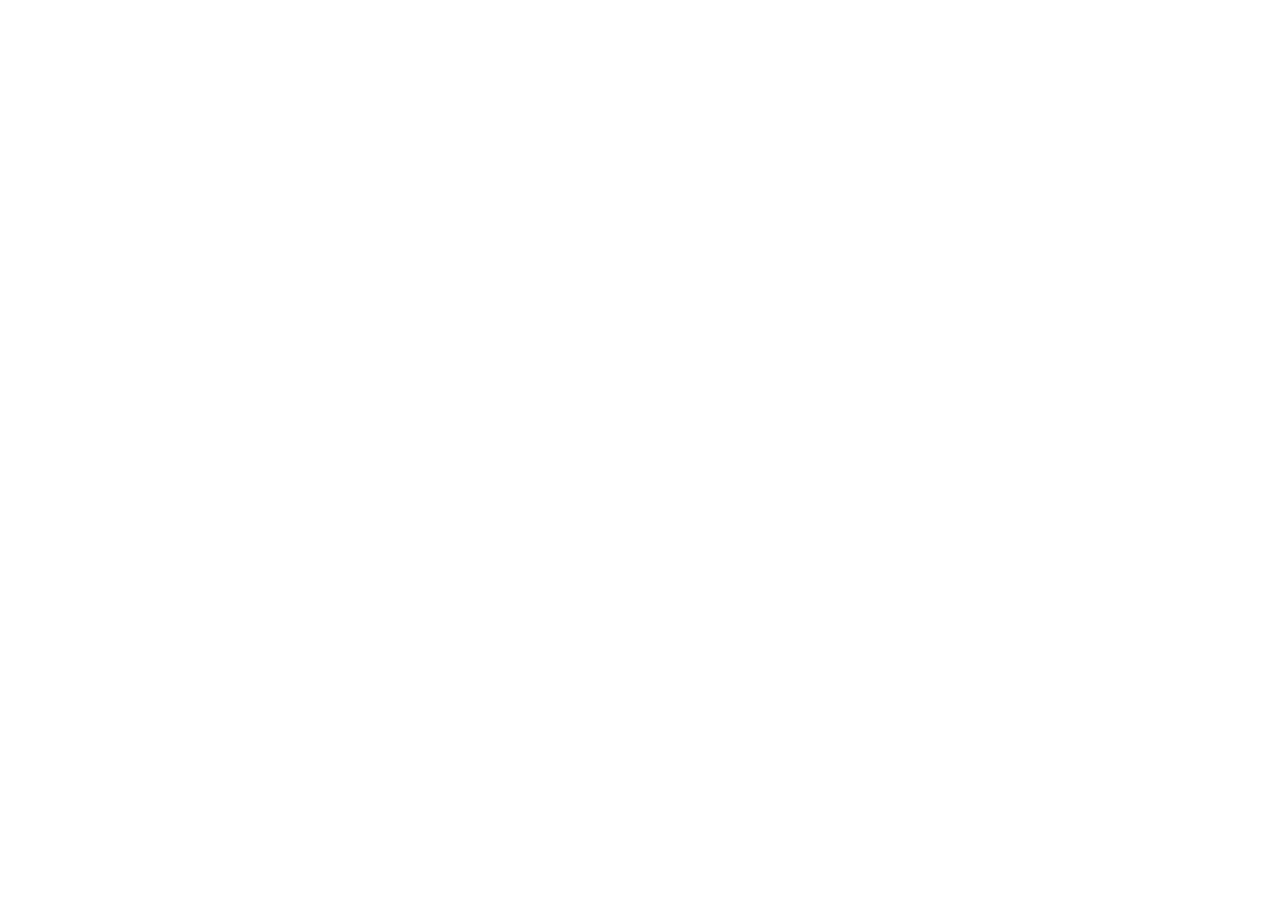
==== frontend/index.html @ eab7baa3 "hello" ====
<!DOCTYPE html>
<html lang="en">
<head>
    <meta charset="UTF-8">
    <meta name="viewport" content="width=device-width, initial-scale=1.0">
    <title>Event Remainder App</title>
</head>
<body>
    
</body>
</html>
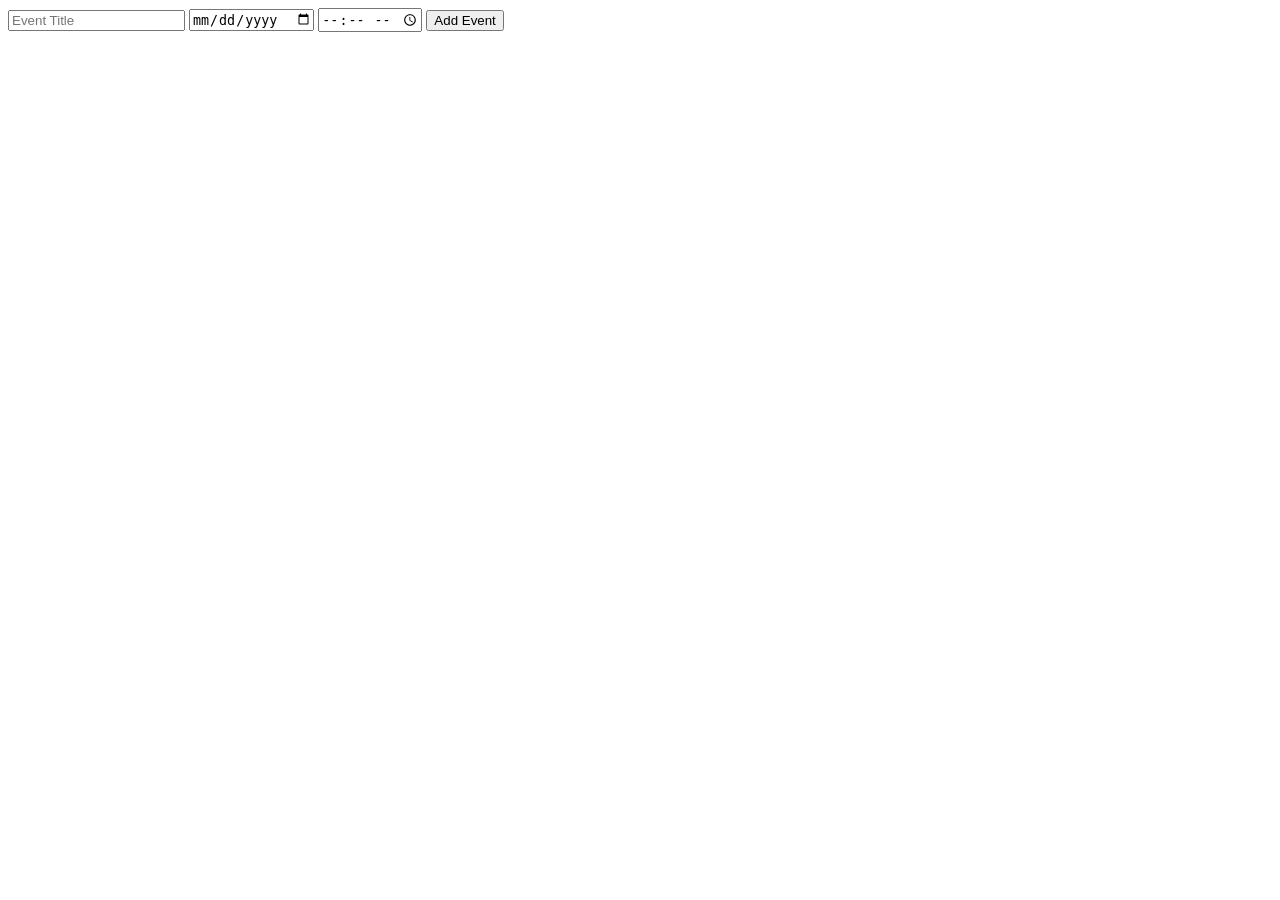
==== commit 1c050e21: "test" ====
--- a/frontend/index.html
+++ b/frontend/index.html
@@ -6,6 +6,11 @@
     <title>Event Remainder App</title>
 </head>
 <body>
+    <input type="text" id="title" placeholder="Event Title">
+    <input type="date" id="date">
+    <input type="time" id="time">
+    <button oneclick="addEvent()">Add Event</button>
+    <ul id="eventlist"></ul>
     
 </body>
 </html>
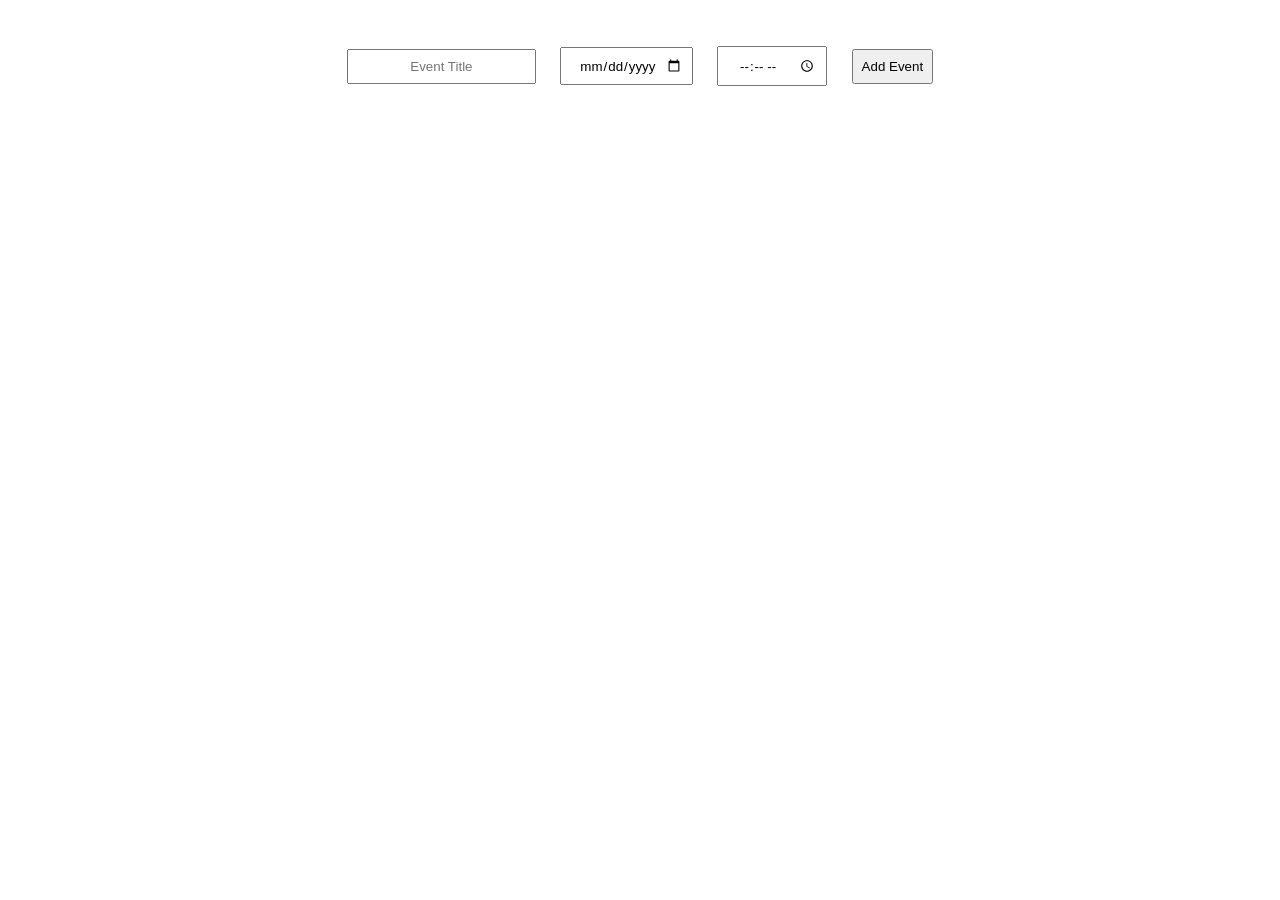
==== commit 92309ec0: "M" ====
--- a/frontend/index.html
+++ b/frontend/index.html
@@ -4,13 +4,15 @@
     <meta charset="UTF-8">
     <meta name="viewport" content="width=device-width, initial-scale=1.0">
     <title>Event Remainder App</title>
+    <link rel="stylesheet" href="styles.css">
 </head>
 <body>
     <input type="text" id="title" placeholder="Event Title">
     <input type="date" id="date">
     <input type="time" id="time">
-    <button oneclick="addEvent()">Add Event</button>
+    <button type="submit">Add Event</button>
     <ul id="eventlist"></ul>
+    <script src="script.js"></script>
     
 </body>
 </html>
--- a/frontend/styles.css
+++ b/frontend/styles.css
@@ -0,0 +1,7 @@
+*{
+    font-family: Arial, Helvetica, sans-serif;
+    text-align: center;
+    margin: 10px;
+    padding: 8px;
+    
+}
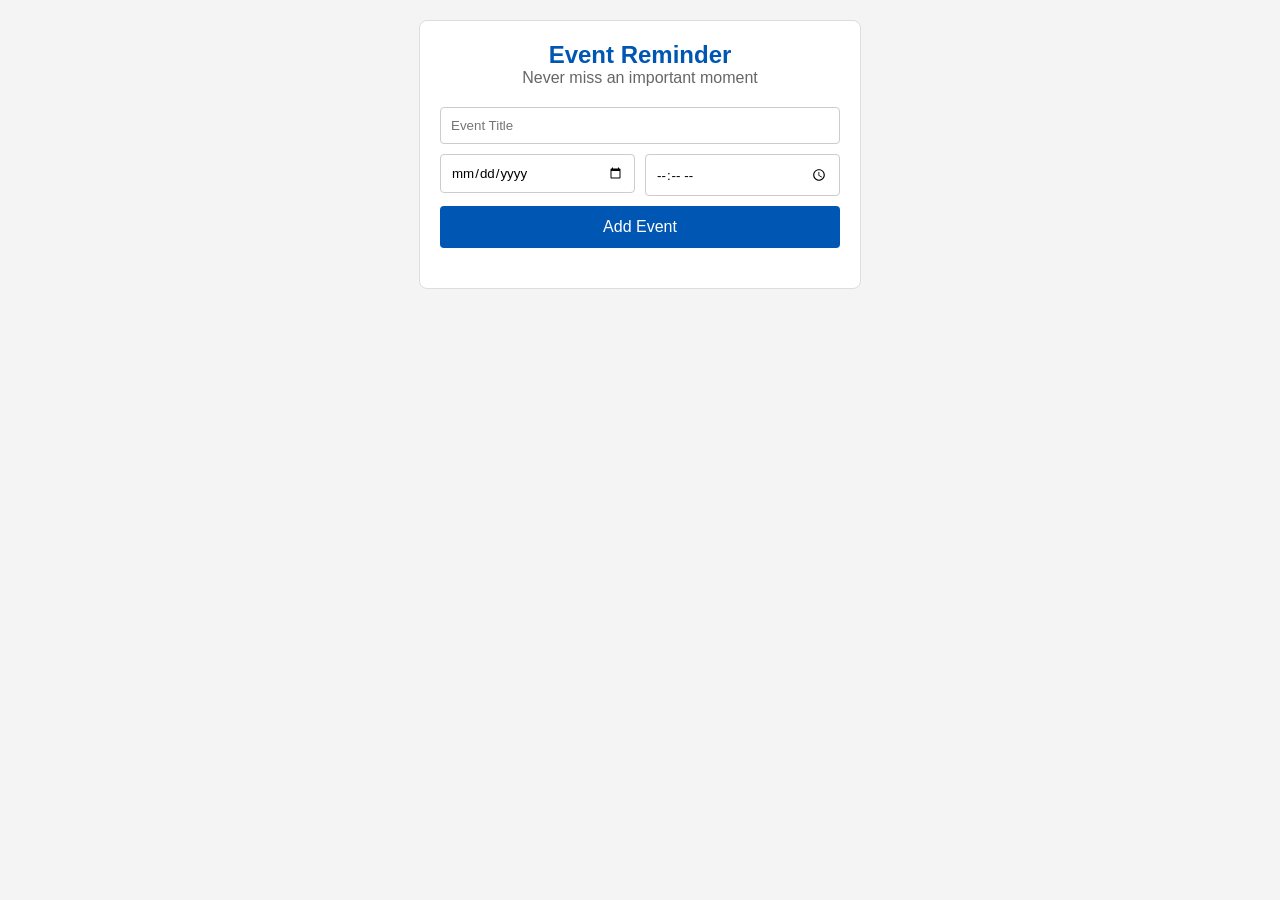
==== commit 43a6a84d: "Modified" ====
--- a/frontend/index.html
+++ b/frontend/index.html
@@ -3,16 +3,35 @@
 <head>
     <meta charset="UTF-8">
     <meta name="viewport" content="width=device-width, initial-scale=1.0">
-    <title>Event Remainder App</title>
+    <title>Event Reminder</title>
     <link rel="stylesheet" href="styles.css">
 </head>
 <body>
-    <input type="text" id="title" placeholder="Event Title">
-    <input type="date" id="date">
-    <input type="time" id="time">
-    <button type="submit">Add Event</button>
-    <ul id="eventlist"></ul>
+    <main class="container">
+        <header>
+            <h1>Event Reminder</h1>
+            <p>Never miss an important moment</p>
+        </header>
+
+        <section class="form-section">
+            <div class="input-group">
+                <input type="text" id="title" placeholder="Event Title">
+            </div>
+            <div class="input-row">
+                <div class="input-group">
+                    <input type="date" id="date">
+                </div>
+                <div class="input-group">
+                    <input type="time" id="time">
+                </div>
+            </div>
+            <button class="btn-primary" onclick="addEvent(event)">Add Event</button>
+        </section>
+
+        <section class="list-section">
+            <ul id="eventList"></ul>
+        </section>
+    </main>
     <script src="script.js"></script>
-    
 </body>
 </html>
--- a/frontend/styles.css
+++ b/frontend/styles.css
@@ -1,7 +1,103 @@
-*{
-    font-family: Arial, Helvetica, sans-serif;
+* {
+    margin: 0;
+    padding: 0;
+    font-family: Arial, sans-serif;
+}
+
+body {
+    background-color: #f4f4f4;
+    color: #333;
+    display: flex;
+    justify-content: center;
+    padding: 20px;
+}
+
+.container {
+    background-color: white;
+    border: 1px solid #ddd;
+    border-radius: 8px;
+    padding: 20px;
+    width: 400px;
+}
+
+header {
     text-align: center;
-    margin: 10px;
-    padding: 8px;
-    
+    margin-bottom: 20px;
 }
+
+header h1 {
+    font-size: 24px;
+    color: #0056b3;
+}
+
+header p {
+    color: #666;
+}
+
+.form-section {
+    display: flex;
+    flex-direction: column;
+    gap: 10px;
+    margin-bottom: 20px;
+}
+
+.input-row {
+    display: flex;
+    gap: 10px;
+}
+
+.input-group {
+    flex: 1;
+}
+
+input {
+    width: 100%;
+    padding: 10px;
+    border: 1px solid #ccc;
+    border-radius: 4px;
+    box-sizing: border-box;
+}
+
+.btn-primary {
+    background-color: #0056b3;
+    color: white;
+    border: none;
+    padding: 12px;
+    border-radius: 4px;
+    font-size: 16px;
+}
+
+.list-section ul {
+    list-style: none;
+    display: flex;
+    flex-direction: column;
+    gap: 10px;
+}
+
+.list-section li {
+    background-color: #f9f9f9;
+    border: 1px solid #eee;
+    padding: 15px;
+    border-radius: 4px;
+    display: flex;
+    justify-content: space-between;
+    align-items: center;
+}
+
+.event-title {
+    font-weight: bold;
+    font-size: 18px;
+}
+
+.event-time {
+    color: #777;
+    font-size: 14px;
+}
+
+.btn-delete {
+    background-color: #dc3545;
+    color: white;
+    border: none;
+    padding: 5px 10px;
+    border-radius: 4px;
+}
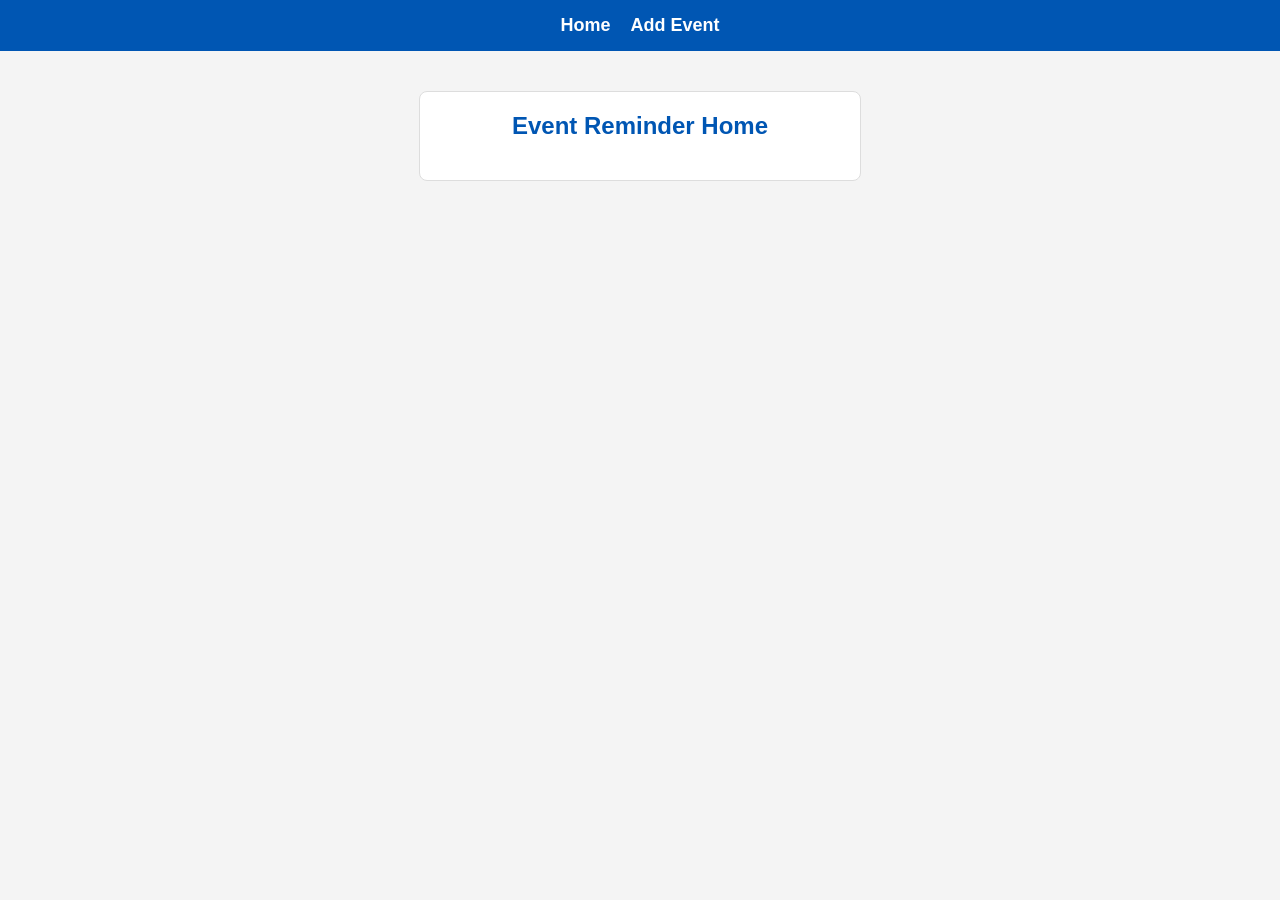
==== commit f714cb15: "Modified" ====
--- a/frontend/index.html
+++ b/frontend/index.html
@@ -7,26 +7,16 @@
     <link rel="stylesheet" href="styles.css">
 </head>
 <body>
+    <nav class="navbar">
+        <ul>
+            <li><a href="index.html">Home</a></li>
+            <li><a href="add-event.html">Add Event</a></li>
+        </ul>
+    </nav>
     <main class="container">
         <header>
-            <h1>Event Reminder</h1>
-            <p>Never miss an important moment</p>
+            <h1>Event Reminder Home</h1>
         </header>
-
-        <section class="form-section">
-            <div class="input-group">
-                <input type="text" id="title" placeholder="Event Title">
-            </div>
-            <div class="input-row">
-                <div class="input-group">
-                    <input type="date" id="date">
-                </div>
-                <div class="input-group">
-                    <input type="time" id="time">
-                </div>
-            </div>
-            <button class="btn-primary" onclick="addEvent(event)">Add Event</button>
-        </section>
 
         <section class="list-section">
             <ul id="eventList"></ul>
--- a/frontend/styles.css
+++ b/frontend/styles.css
@@ -8,8 +8,33 @@
     background-color: #f4f4f4;
     color: #333;
     display: flex;
+    flex-direction: column;
+    align-items: center;
+    padding: 0;
+}
+
+.navbar {
+    background-color: #0056b3;
+    padding: 15px;
+    width: 100%;
+}
+
+.navbar ul {
+    list-style-type: none;
+    display: flex;
     justify-content: center;
-    padding: 20px;
+    gap: 20px;
+}
+
+.navbar a {
+    color: white;
+    text-decoration: none;
+    font-weight: bold;
+    font-size: 18px;
+}
+
+.navbar a:hover {
+    text-decoration: underline;
 }
 
 .container {
@@ -18,6 +43,7 @@
     border-radius: 8px;
     padding: 20px;
     width: 400px;
+    margin-top: 40px;
 }
 
 header {
